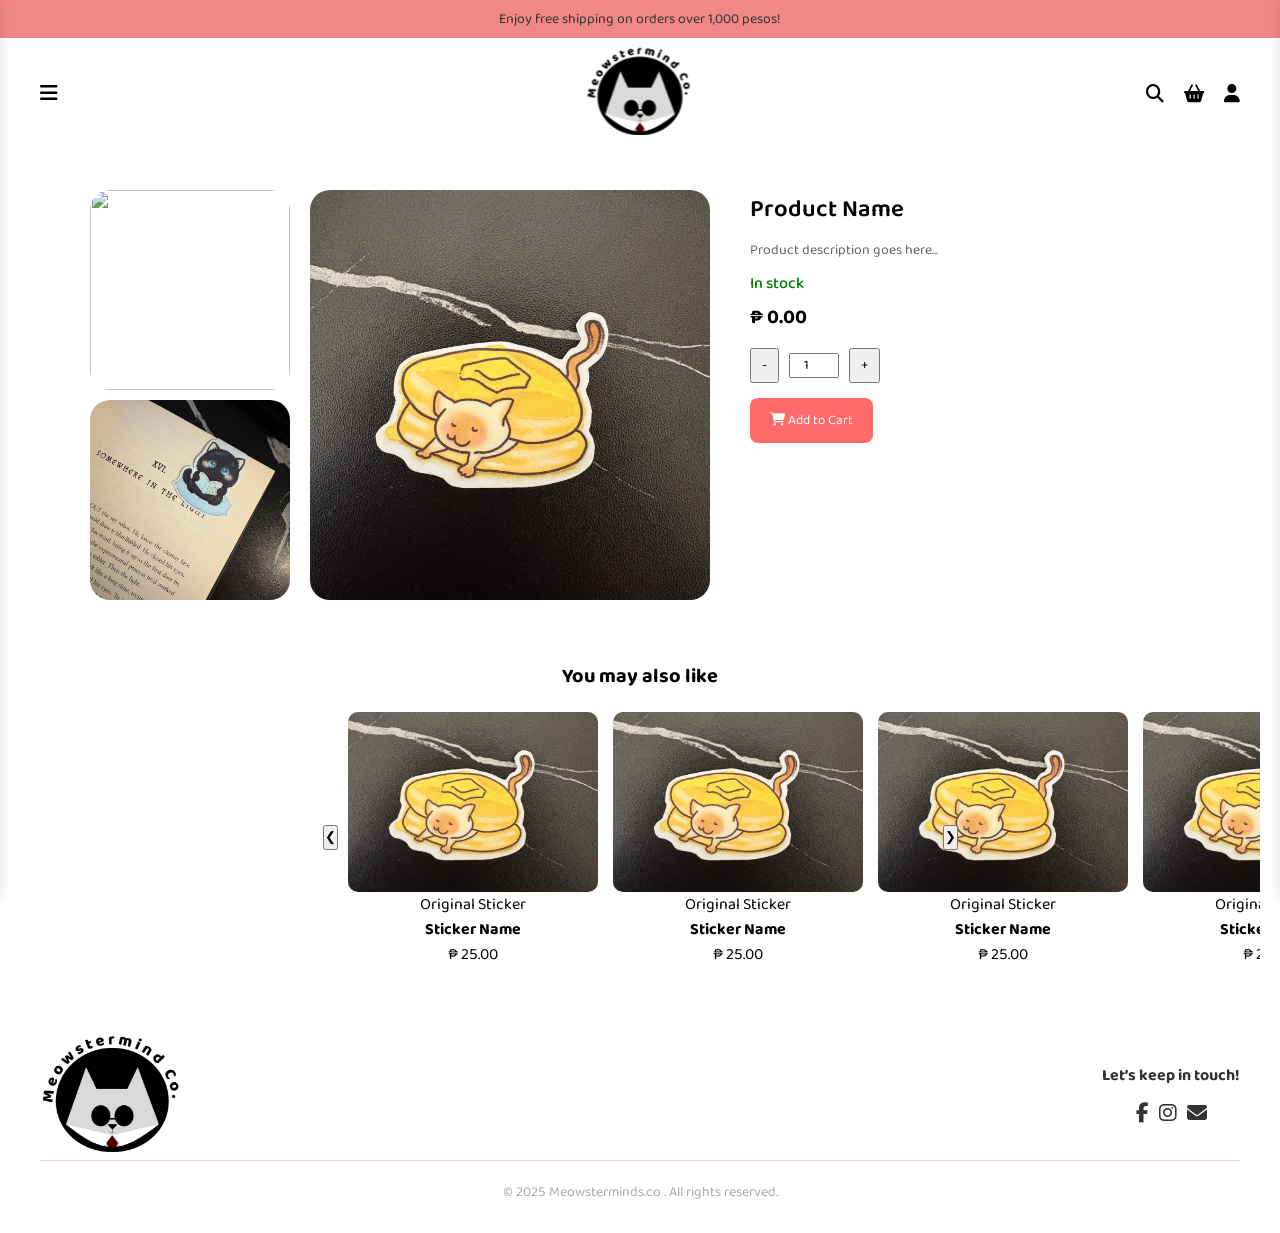
==== product-detail.html @ 8f034aaa "Add files via upload" ====
<!DOCTYPE html>
<html lang="en">
<head>
  <meta charset="UTF-8">
  <meta name="viewport" content="width=device-width, initial-scale=1.0">
  <title>Product Details</title>
  <link href="https://fonts.googleapis.com/css2?family=Baloo+2:wght@400;500;600;700&display=swap" rel="stylesheet">
  <link rel="stylesheet" href="https://cdnjs.cloudflare.com/ajax/libs/font-awesome/6.5.0/css/all.min.css">
  <link rel="stylesheet" href="stylesheet.css">
  <link rel="stylesheet" href="https://cdnjs.cloudflare.com/ajax/libs/font-awesome/6.5.0/css/all.min.css">
  <link rel="apple-touch-icon" sizes="180x180" href="img/apple-touch-icon.png">
  <link rel="icon" type="image/png" sizes="32x32" href="img/favicon-32x32.png">
  <link rel="icon" type="image/png" sizes="16x16" href="img/favicon-16x16.png">
  <link rel="manifest" href="img/site.webmanifest">
</head>

  <!-- HEADER LOAD -->
  <div id="header"></div>

<main class="product-page">

  <section class="product-container">
    <!-- LEFT: GALLERY -->
    <div class="product-gallery">
  <div class="left-images">
    <img src="img/IMG_0571.jpg" alt="">
    <img src="img/IMG_0524.jpg" alt="">
  </div>

  <div class="right-image">
    <img src="img/IMG_0576.jpg" alt="Main">
  </div>

</div>

    <!-- RIGHT: DETAILS -->
    <div class="product-details">

      <h2 class="product-title">Product Name</h2>
      <p class="product-description">
        Product description goes here...
      </p>
      <p class="product-stock">In stock</p>
      <p class="product-price">₱ 0.00</p>

      <!-- QUANTITY -->
      <div class="quantity">
        <button class="qty-minus">-</button>
        <input type="number" value="1" min="1">
        <button class="qty-plus">+</button>
      </div>

      <!-- ADD TO CART -->
      <button class="add-to-cart">
        <i class="fa fa-shopping-cart"></i> Add to Cart
      </button>

    </div>

  </section>

  <!-- RELATED PRODUCTS -->
  <section class="related-products">
    <h3 class="related-title">You may also like</h3>

    <div class="carousel">

      <button class="arrow left">&#10094;</button>
      <div class="carousel-track">
        <div class="related-card">
          <img src="img/IMG_0576.jpg" alt="">
          <p>Original Sticker</p>
          <h4>Sticker Name</h4>
          <span>₱ 25.00</span>
        </div>

        <div class="related-card">
          <img src="img/IMG_0576.jpg" alt="">
          <p>Original Sticker</p>
          <h4>Sticker Name</h4>
          <span>₱ 25.00</span>
        </div>

        <div class="related-card">
          <img src="img/IMG_0576.jpg" alt="">
          <p>Original Sticker</p>
          <h4>Sticker Name</h4>
          <span>₱ 25.00</span>
        </div>

        <div class="related-card">
          <img src="img/IMG_0576.jpg" alt="">
          <p>Original Sticker</p>
          <h4>Sticker Name</h4>
          <span>₱ 25.00</span>
        </div>

      </div>
      <button class="arrow right">&#10095;</button>

    </div>

  </section>

</main>

  <!-- FOOTER LOAD -->
  <div id="footer"></div>

  <!-- JS -->
  <script src="js/main.js"></script>

</body>
</html>
---- stylesheet.css ----
* {
  margin: 0;
  padding: 0;
  box-sizing: border-box;
  font-family: 'Baloo 2';
}

/* Top Announcement Bar */
.top-bar {
  background-color: #F18888;
  color: #333;
  text-align: center;
  padding: 8px 10px;
  font-size: 14px;
}

/* Main Header */
.main-header {
  display: flex;
  align-items: center;
  justify-content: space-between;
  padding: 40px 40px;
  position: relative;
}

/* Hamburger */
.menu-icon {
  font-size: 20px;
  cursor: pointer;
}

.close-btn {
  font-size: 28px;
  font-weight: bold;
  cursor: pointer;
  position: absolute;
  top: 15px;
  right: 20px;
  color: #333;
  z-index: 1100;
}

.close-btn:hover {
  color: #F18888;
}

.side-menu {
  position: fixed;
  top: 0;
  left: -280px;   /* IMPORTANT: hides it */
  width: 280px;
  height: 100%;
  background: white;
  box-shadow: 2px 0 10px rgba(0,0,0,0.1);
  padding: 80px 20px 20px;
  display: flex;
  flex-direction: column;
  gap: 15px;
  transition: left 0.3s ease;
  z-index: 1000;
}

/* When active (visible) */
.side-menu.active {
  left: 0;
}
.side-menu a {
  text-decoration: none;
}


.dropdown-btn {
  background: none;
  border: none;
  font-size: 18px;
  text-align: left;
  cursor: pointer;
  padding: 10px 0;
  width: 100%;
}

.dropdown-content {
  display: none;
  flex-direction: column;
  padding-left: 15px;
  gap: 10px;
}

.dropdown-content a {
  text-decoration: none;
  color: #333;
  font-size: 16px;
}

.dropdown-content a:hover {
  color: #F18888;
}
.simple-link {
  text-decoration: none;
  color: #333;
  font-size: 18px;
  padding: 10px 0;
  display: block;
}

.simple-link:hover {
  color: #F18888;
}

/* Sub dropdown indent */
.dropdown-content.sub {
  padding-left: 20px;
}

/* Center Logo */
header {
  display: flex;
  justify-content: center;
  align-items: center;
  position: relative;
  padding: 20px 40px;
}
.logo {
  position: absolute;
  left: 50%;
  transform: translateX(-50%);
  height: auto;
}
.logo a {
  display: inline-block;
  cursor: pointer;
}
.logo img {
  height: 70px;   /* desktop size */
  width: auto;
  display: block;
}

/* Large desktop */
@media (min-width: 1200px) {
  .logo img {
    height: 90px;
  }
}

/* Tablet */
@media (max-width: 1024px) {
  .logo img {
    height: 70px;
  }
}

/* Mobile */
@media (max-width: 768px) {
  .logo img {
    height: 60px;
  }
}
/* Right Icons */
.nav-icons {
  display: flex;
  gap: 20px;
  font-size: 18px;
  cursor: pointer;
}

.nav-icons i:hover,
.menu-icon i:hover {
  color: #F18888;
}
/* Hide mobile search by default */
.mobile-search {
  display: none;
  font-size: 18px;
  cursor: pointer;
  padding: 10px 0;
}

/* Desktop search inside header is visible by default */
.desktop-search {
  display: inline-block;
}
.desktop-search:hover{
  color:#F18888;
}

/* By default, hide mobile-only content */
.mobile-only {
  display: none;
}

/* Show only on mobile */
@media (max-width: 768px) {
  .mobile-only {
    display: block;
  }

  /* Hide header search on mobile */
  .desktop-search {
    display: none !important;
  }
}
/* Modal overlay */
.modal {
  display: none;
  position: fixed;
  z-index: 2000;
  left: 0;
  top: 0;
  width: 100%;
  height: 100%;
  overflow: auto;
  background-color: rgba(0,0,0,0.6);
}

/* Modal box */
.modal-content {
  background-color: #fff;
  margin: 10% auto;
  padding: 30px;
  border-radius: 12px;
  width: 90%;
  max-width: 400px;
  position: relative;
  font-family: 'Baloo 2', cursive;
  box-shadow: 0 10px 30px rgba(0,0,0,0.1);
}

/* Close button */
.close-modal {
  position: absolute;
  top: 15px;
  right: 20px;
  font-size: 28px;
  font-weight: bold;
  cursor: pointer;
  color: #333;
  transition: color 0.2s ease;
}

.close-modal:hover {
  color: #F18888;
}

/* Modal header */
.modal-header h2 {
  font-size: 26px;
  margin-bottom: 5px;
  text-align: center;
  color: #333;
}

.modal-header p {
  font-size: 14px;
  text-align: center;
  margin-bottom: 25px;
  color: #555;
}

/* Form styles */
form {
  display: flex;
  flex-direction: column;
  gap: 15px;
  margin-bottom: 10px;
}

form label {
  font-size: 14px;
  color: #333;
}

form input {
  padding: 12px;
  border: 1px solid #ccc;
  border-radius: 8px;
  font-size: 16px;
}

/* Button */
.btn-primary {
  background-color: #F18888;
  color: #fff;
  font-size: 16px;
  padding: 12px;
  border: none;
  border-radius: 8px;
  cursor: pointer;
  transition: background 0.2s ease;
}

.btn-primary:hover {
  background-color: #e06666;
}

/* Sign-up / switch text */
.signup-text {
  text-align: center;
  margin-top: 15px;
  font-size: 14px;
}

.signup-text a {
  color: #F18888;
  text-decoration: none;
  font-weight: 600;
}

.signup-text a:hover {
  color: #e06666;
}
/* Addu to cartu starts here */
.cart-menu {
  position: fixed;
  top: 0;
  right: -320px; /* hidden by default */
  width: 320px;
  height: 100%;
  background: white;
  box-shadow: -2px 0 10px rgba(0,0,0,0.1);
  padding: 80px 20px 20px;
  display: flex;
  flex-direction: column;
  gap: 15px;
  transition: right 0.3s ease;
  z-index: 1000;
}

.cart-menu.active {
  right: 0; /* visible */
}

.cart-menu h2 {
  font-size: 22px;
  margin-bottom: 15px;
}

#cartItems {
  flex: 1;
  overflow-y: auto;
}

#cartItems p {
  font-size: 16px;
  color: #555;
}

#checkoutBtn {
  margin-top: auto;
  padding: 12px;
  border-radius: 8px;
  border: none;
  background-color: #F18888;
  color: white;
  font-size: 16px;
  cursor: pointer;
}

#checkoutBtn:hover {
  background-color: #e06666;
}

/* Close button */
.cart-menu .close-btn {
  position: absolute;
  top: 15px;
  left: 20px;
  font-size: 28px;
  cursor: pointer;
  color: #333;
}

.cart-menu .close-btn:hover {
  color: #F18888;
}

/*Search button*/
#headerSearch {
  display: none; /* hidden by default */
  position: absolute;
  top: 85px; /* adjust for header height */
  right: 40px; /* near search icon */
  background: white;
  padding: 5px;
  border: 1px solid #ccc;
  border-radius: 8px;
  flex-direction: row;
  gap: 5px;
  z-index: 1500;
  box-shadow: 0 5px 15px rgba(0,0,0,0.1);
}
/*Mobile search button*/
.mobile-search {
  display: none; /* hide initially */
  gap: 5px;
  margin-bottom: 15px;
}

.mobile-search input {
  flex: 1;
  padding: 8px;
  border-radius: 6px;
  border: 1px solid #ccc;
}

.mobile-search button {
  padding: 8px 12px;
  border-radius: 6px;
  border: none;
  background-color: #F18888;
  color: white;
  cursor: pointer;
}

.mobile-search button:hover {
  background-color: #e06666;
}
/* Search bar style for mobile */
@media screen and (max-width: 768px) {
  #headerSearch {
    top: 50px; /* adjust for smaller header height */
    right: 10px; /* smaller margin */
    width: calc(100% - 20px); /* almost full width */
    flex-direction: row;
  }

  #headerSearch input {
    flex: 1; /* input stretches */
  }
}


/*hero starts here*/
.hero {
  width: 100%;
  height: 400px;
  background-image: url("img/hero.svg");
  background-size: cover;
  background-position: center;
  background-repeat: no-repeat;
}
.product-section {
  padding: 40px 20px;
  text-align: center;
  font-family: Arial, sans-serif;
}

.section-title {
  font-weight: 600;
  margin-bottom: 20px;
}

/* Wrapper around carousel + arrows */
.carousel-wrapper {
  position: relative;
  max-width: 1100px;
  margin: 0 auto;
}

/* Container hides overflow so cards stay in view */
.product-carousel-container {
  overflow: hidden;
}

/* Flex carousel */
.product-carousel {
  display: flex;
  gap: 30px;
  transition: transform 0.5s ease;
}

/* Cards sizing & style */
.product-card {
  flex: 0 0 calc(25% - 22.5px); /* 4 cards visible, account for gap */
  text-align: left;
  cursor: pointer;
}

/* Image box */
.image-box {
  position: relative;
  width: 100%;
  aspect-ratio: 1 / 1;
  background: #ccc;
  border-radius: 20px;
  overflow: hidden;
}

/* Both images stacked for hover swap */
.image-box img {
  position: absolute;
  width: 100%;
  height: 100%;
  object-fit: cover;
  top: 0;
  left: 0;
  border-radius: 20px;
  transition: opacity 0.4s ease;
}

/* Front image visible */
.img-front {
  opacity: 1;
  z-index: 2;
}

/* Back image hidden */
.img-back {
  opacity: 0;
  z-index: 1;
}

/* On card hover, fade front out, back in */
.product-card:hover .img-front {
  opacity: 0;
}

.product-card:hover .img-back {
  opacity: 1;
}

/* Text styles */
.category {
  font-size: 13px;
  color: #555;
  margin: 12px 0 4px;
}

.product-name {
  font-weight: 600;
  font-size: 15px;
  margin: 0 0 6px;
}

.price {
  font-size: 13px;
  color: #555;
}
/*drag in responsive view*/
.product-carousel-container{
  overflow: hidden;
}
.product-carousel{
  display:flex;
  gap:20px;
  transition: transform 0.3s ease;
}
/* Carousel arrows */
.carousel-btn {
  position: absolute;
  top: 50%;
  transform: translateY(-50%);
  background: transparent;
  border: none;
  font-size: 28px;
  color: #555;
  cursor: pointer;
  user-select: none;
  z-index: 10;
  padding: 0;
  width: auto;
  height: auto;
  line-height: 1;
  transition: color 0.3s ease;
}

.carousel-btn.prev{
  left:10px;
}

.carousel-btn.next{
  right:10px;
}

.carousel-btn:hover {
  color: #F18888;
}
/* product drag in responsive */
@media (max-width:768px){
.product-carousel-container{
  overflow-x:auto;
  scroll-behavior:smooth;
}
.product-carousel{
  transform:none !important;
}
.carousel-wrapper .carousel-btn {
  position: relative;
  display: none !important;
  visibility: hidden;
  }
.product-card{
  flex: 0 0 200px; /* card width */
  }
}
/* view-more Button */
.view-more-btn-container {
  text-align: center;
}
.view-more-btn {
    font-family: 'Baloo 2';
    position: relative;
    display: inline-flex;
    align-items: center;
    justify-content: center;
    padding: 14px 60px;
    background-color: #F18888;
    border-radius: 10px;
    color: #333;
    font-weight: 600;
    cursor: pointer;
    overflow: hidden;
    box-shadow: 3px 6px 6px 0 rgba(0, 0, 0, 0.40);
    text-decoration: none;
}

/* Text */
.btn-text {
    position: relative;
    z-index: 2;
    display: inline-block;
}

/* Line behind text */
.line {
    position: absolute;
    height: 2px;
    background: #333;
    width: 0;
    left: 50%; /* start in middle of text */
    top: 50%;
    transform: translateX(-50%) translateY(-40%);
    z-index: 1;
    transition: width 0.1s ease 0.1s; /* delay so pencil moves first */
}

/* Pencil */
.view-more-btn i {
    position: absolute;
    left: calc(50% - 50px); /* start slightly left of text */
    top: 50%;
    transform: translateY(-50%);
    transition: left 0.4s ease;
    z-index: 3;
}

/* Hover effects */
.view-more-btn:hover i {
    left: calc(50% + 50px); /* move across text to right */
}

.view-more-btn:hover .line {
    width: 60px; /* same as text width */
}

/* service viewmore here white button with line below */
.view-more-btn.view-more-btn-white {
    background-color: #fff;
    color: #333;
    box-shadow: 3px 6px 6px 0 rgba(0, 0, 0, 0.2);
}

.view-more-btn.view-more-btn-white .line {
    background: #333;
}
.service-section {
  display: flex;
  min-height: 500px;
  max-width: 1100px;
  margin: 100px auto;
  font-family: 'Baloo 2', 'lato';
}

/* Left side - slideshow container */
.service-left {
  flex: 1 1 50%;
  position: relative;
  overflow: hidden;
  border-radius: 15px 0 0 15px;
  min-width: 300px;
  display: flex;
}

/* Slides stacked, only one visible at a time */
.slideshow img {
  width: 100%;
  height: 100%;
  object-fit: cover;
  position: absolute;
  top: 0; left: 0;
  opacity: 0;
  transition: opacity 1s ease-in-out;
  border-radius: 15px 0 0 15px;
}

/* Active slide visible */
.slideshow img.active {
  opacity: 1;
  z-index: 1;
}

/* Right side with pink background */
.service-right {
  flex: 1 1 50%;
  background-color: #F18888;
  padding: 40px 30px;
  border-radius: 0 15px 15px 0;
  color: white;
  display: flex;
  flex-direction: column;
  justify-content: center;
  min-width: 300px;
}

.service-title {
  font-size: 28px;
  margin-bottom: 20px;
  font-weight: 700;
  text-align: center;
}

.service-description {
  font-size: 16px;
  line-height: 1.5;
  margin-bottom: 30px;
}

.service-btn {
  align-self: flex-start;
  background-color: white;
  color: #F18888;
  border: none;
  padding: 12px 30px;
  font-weight: 600;
  border-radius: 25px;
  cursor: pointer;
  transition: background-color 0.3s ease;
}

.service-btn:hover {
  background-color: #e06f6f;
  color: white;
}

/* Responsive: stack columns on smaller screens */
@media (max-width: 768px) {
  .service-section {
    flex-direction: column; /* stack columns */
  }

  .service-left, .service-right {
    flex: 1 1 100%;
    width: 100%;
  }

  .service-left .slideshow {
    height: 500px;
    position: relative;     /* needed for absolute slides */
    border-radius: 15px 15px 0 0;
    overflow: hidden;
  }

  .slideshow {
    width: 100%;
    position: relative;     /* parent for absolute slides */
  }

  .slideshow img {
    width: 100%;
    height: 100%;           /* fill the slideshow */
    object-fit: cover;
    position: absolute;
    top: 0;
    left: 0;
    opacity: 0;
    transition: opacity 1s ease-in-out;
    border-radius: 15px 15px 0 0;
    z-index: 0;
  }

  .slideshow img.active {
    opacity: 1;
    z-index: 1;
  }

  .service-right {
    padding: 40px 20px;     /* reduce padding on mobile */
    border-radius: 15px 15px 0 0;
  }
}
/* Footer Styling */
.footer {
  color: #333;
  padding: 30px 20px;
}

.footer-container {
  display: flex;
  justify-content: space-between;
  align-items: center;
  flex-wrap: wrap;
  max-width: 1200px;
  margin: 0 auto;
  border-bottom: 1px solid #f0d4d4;
}

.footer-logo img {
  max-width: 150px;
}

.footer-social {
  text-align: right;
}

.footer-text {
  font-weight: bold;
  margin-bottom: 10px;
}
.social-icons {
    display: flex;
    justify-content: center;
}
.social-icons a {
  margin: 0 5px;
  color: #333;
  font-size: 20px;
  transition: color 0.3s;
}

.social-icons a:hover {
  color: #F18888; /* Example hover color */
}

/* Footer bottom */
.footer-bottom {
  text-align: center;
  margin-top: 20px;
  font-size: 14px;
  color: #aaa;
}

/* Responsive */

@media (max-width: 768px) {
  .footer-container {
    flex-direction: column;
    align-items: center;
    text-align: center;
  }
  
  .footer-social {
    margin-top: 15px;
  }

}



/* ===== PAGE WRAPPER ===== */
.original-sticker-page .page-title {
  text-align: center;
  font-size: 32px;
  margin-bottom: 30px;
  font-weight: bold;
}

/* ===== PRODUCT GRID ===== */
.original-sticker-page .product-grid {
  display: flex;
  flex-wrap: wrap;
  gap: 30px;
  justify-content: center;
  width: fit-content;
  margin: 0 auto;
}
/* ===== PRODUCT CARD ===== */
.original-sticker-page .product-card {
  width: 250px;
  text-align: left;
  display: flex;
  flex-direction: column;
}

/* ===== IMAGE BOX ===== */
.original-sticker-page .image-box {
  width: 250px;
  height: 250px;
  position: relative;
  overflow: hidden;
}

/* images */
.original-sticker-page .image-box img {
  width: 100%;
  height: 100%;
  object-fit: cover;
  position: absolute;
  top: 0;
  left: 0;
  transition: 0.3s ease;
}

/* hover image */
.original-sticker-page .img-back {
  position: absolute;
  top: 0;
  left: 0;
  opacity: 0;
}

/* hover effect */
.original-sticker-page .image-box:hover .img-back {
  opacity: 1;
}

.original-sticker-page .image-box:hover .img-front {
  opacity: 0;
}

/* text */
.original-sticker-page .category {
  font-size: 13px;
  color: #555;
  margin: 12px 0 4px;
}

.original-sticker-page .product-name {
      font-weight: 600;
    font-size: 15px;
    margin: 0 0 6px;
}

.original-sticker-page .price {
  font-weight: bold;
}
/* product detail page */
.product-page {
  display: flex;
  flex-direction: column;
  align-items: center;
  width: 100%;
  padding: 40px 20px;
  box-sizing: border-box;
}

.product-container {
  display: flex;
  gap: 40px;
  max-width: 1100px;
  width: 100%;
  justify-content: center;
  align-items: flex-start; /* better for product pages than center */
}
/* left side gallery */
.product-gallery {
  display: flex;
  gap: 20px; /* gap between left and right */
  align-items: flex-start;
  margin: 0 auto;          /* ensures centering in page */
}
.product-gallery,
.product-details {
  flex-shrink: 0;
}
.left-images {
  display: flex;
  flex-direction: column;
  gap: 10px; /* gap between small images */
  border-radius: 20px;
}

.left-images img {
  width: 200px;
  height: 200px;
  object-fit: cover;
  display: block;
  border-radius: 20px;
}
.main-image {
  width: 100%;
  height: 380px;          /* controls layout consistency */
  overflow: hidden;
  border-radius: 12px;
}
.main-image img {
  width: 100%;
  height: 100%;
  object-fit: cover;      /* IMPORTANT: keeps uniform look */
  display: block;
}
/* thumbnail */
.thumbnail-list {
  display: flex;
  gap: 10px;
  margin-top: 10px;
}

.thumbnail-list img {
  width: 70px;
  height: 70px;
  object-fit: cover;
  border-radius: 8px;
  cursor: pointer;
}

.thumbnail-list img:hover {
  transform: scale(1.05);
}
/* right side details */
.product-details {
  flex: 1;
  min-width: 280px;
}

.product-title {
  font-size: 24px;
  font-weight: 600;
  margin-bottom: 10px;
}
.right-image {
  display: flex;
  justify-content: center;
}
.right-image img {
  width: 400px;
  height: 410px;
  object-fit: cover;
  display: block;
  border-radius: 20px;
}
/* description */
.product-description {
  font-size: 14px;
  color: #666;
  margin-bottom: 10px;
}
/* stock+price */
.product-stock {
  color: green;
  font-weight: 500;
  margin-bottom: 5px;
}

.product-price {
  font-size: 20px;
  font-weight: bold;
  margin-bottom: 15px;
}
/* quantity */
.quantity {
  display: flex;
  align-items: center;
  gap: 10px;
  margin-bottom: 15px;
}

.quantity button {
  padding: 5px 10px;
  cursor: pointer;
}

.quantity input {
  width: 50px;
  text-align: center;
}
/* adu to cartu */
.add-to-cart {
  background: #ff6b6b;
  color: white;
  border: none;
  padding: 12px 20px;
  border-radius: 8px;
  cursor: pointer;
  transition: 0.3s;
}

.add-to-cart:hover {
  background: #ff4b4b;
}
/* related products */
.related-products {
  display: block;
  width: 100%;
  margin-top: 60px;
  clear: both; /* safety for old float/flex issues */
}
.related-title {
  text-align: center;
  font-size: 20px;
  margin-bottom: 20px;
}
/* carousel */
.carousel {
  display: flex;
  align-items: center;
  justify-content: center;
  gap: 10px;
  overflow: hidden;
}
.carousel-track {
  display: flex;
  gap: 15px;
}

.related-card {
  flex: 0 0 250px;   /* fixed square width */
  height: 250px;     /* fixed square height */
  text-align: center;
  display: flex;
  flex-direction: column;
  justify-content: space-between;
}

.related-card img {
  width: 100%;
  height: 180px;
  object-fit: cover;
  border-radius: 10px;
}
/* responsive */
@media (max-width: 768px) {
  .product-container {
    flex-direction: column;
  }
  .thumbnail-list img {
    width: 60px;
    height: 60px;
  }
}
@media (max-width: 768px) {
  .product-gallery {
    flex-direction: column;
    align-items: center;
  }

  .left-images {
    flex-direction: row;
  }

  .left-images img {
    width: 48%;
    height: auto;
  }

  .right-image img {
    width: 100%;
    height: auto;
  }
}
/* responsive carousel */
  @media (max-width: 900px) {
    .related-card {
      flex: 1 1 calc(50% - 15px); /* 2 per row */
    }
  }
 @media (max-width: 768px) {
  .related-card {
    flex: 0 0 calc(50% - 15px); /* 2 per row */
  }
}
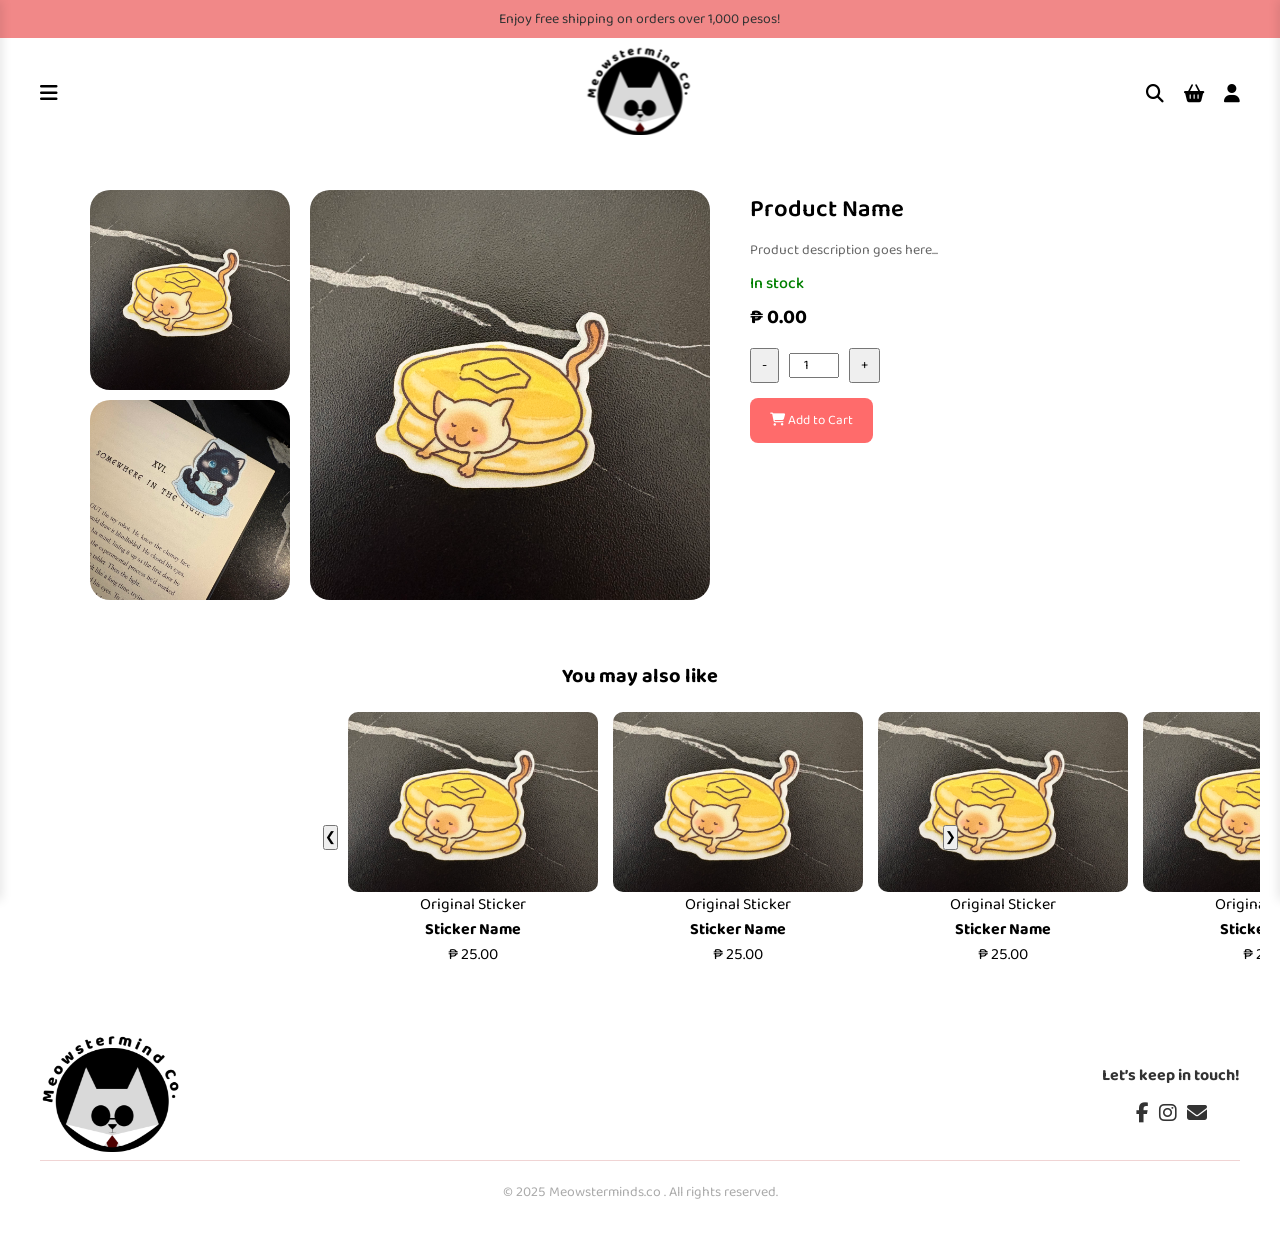
==== commit 7549570c: "Add files via upload" ====
--- a/product-detail.html
+++ b/product-detail.html
@@ -23,7 +23,7 @@
     <!-- LEFT: GALLERY -->
     <div class="product-gallery">
   <div class="left-images">
-    <img src="img/IMG_0571.jpg" alt="">
+    <img src="img/IMG_0576.jpg" alt="">
     <img src="img/IMG_0524.jpg" alt="">
   </div>
 
